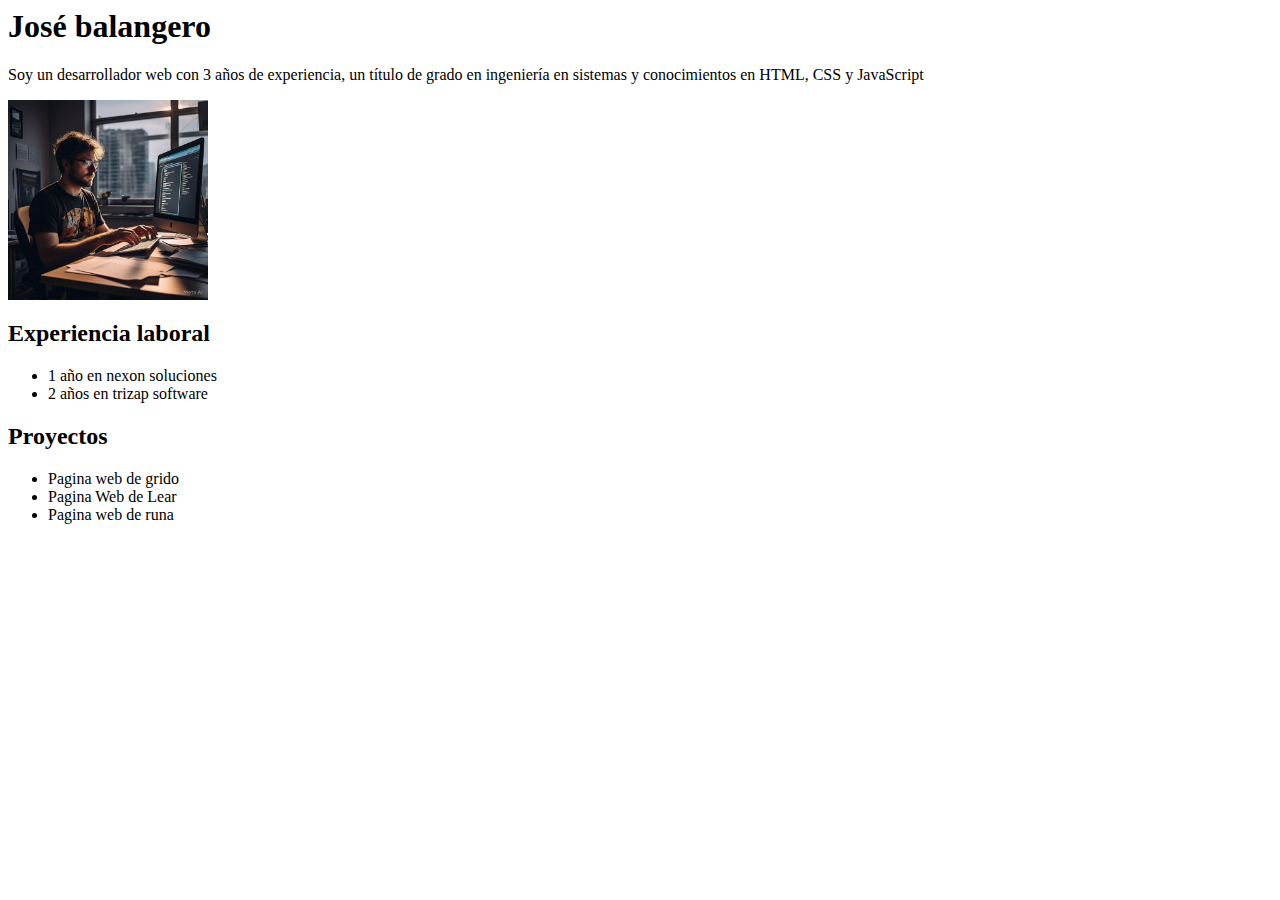
==== index.html @ 72ecb2b9 "inicializacion de proyecto" ====
<index.html>
    <head></head>
<title>Portfolio Profesional </title>
    </head>

<body></body>
<h1>José balangero</h1>
<p>Soy un  desarrollador web con 3 años de experiencia, un título de grado en ingeniería en sistemas y conocimientos en HTML, CSS y JavaScript</p>
<img src="imagenes/mi-foto.jpg" width="200">
<h2>Experiencia laboral</h2>
<ul>
    <li>1 año en nexon soluciones</li>
    <li>2 años en trizap software</li>
</ul>
<h2>Proyectos</h2>
<ul>
    <li>Pagina web de grido</li>
    <li>Pagina Web de Lear</li>
    <li>Pagina web de runa</li>
</ul>

</body>
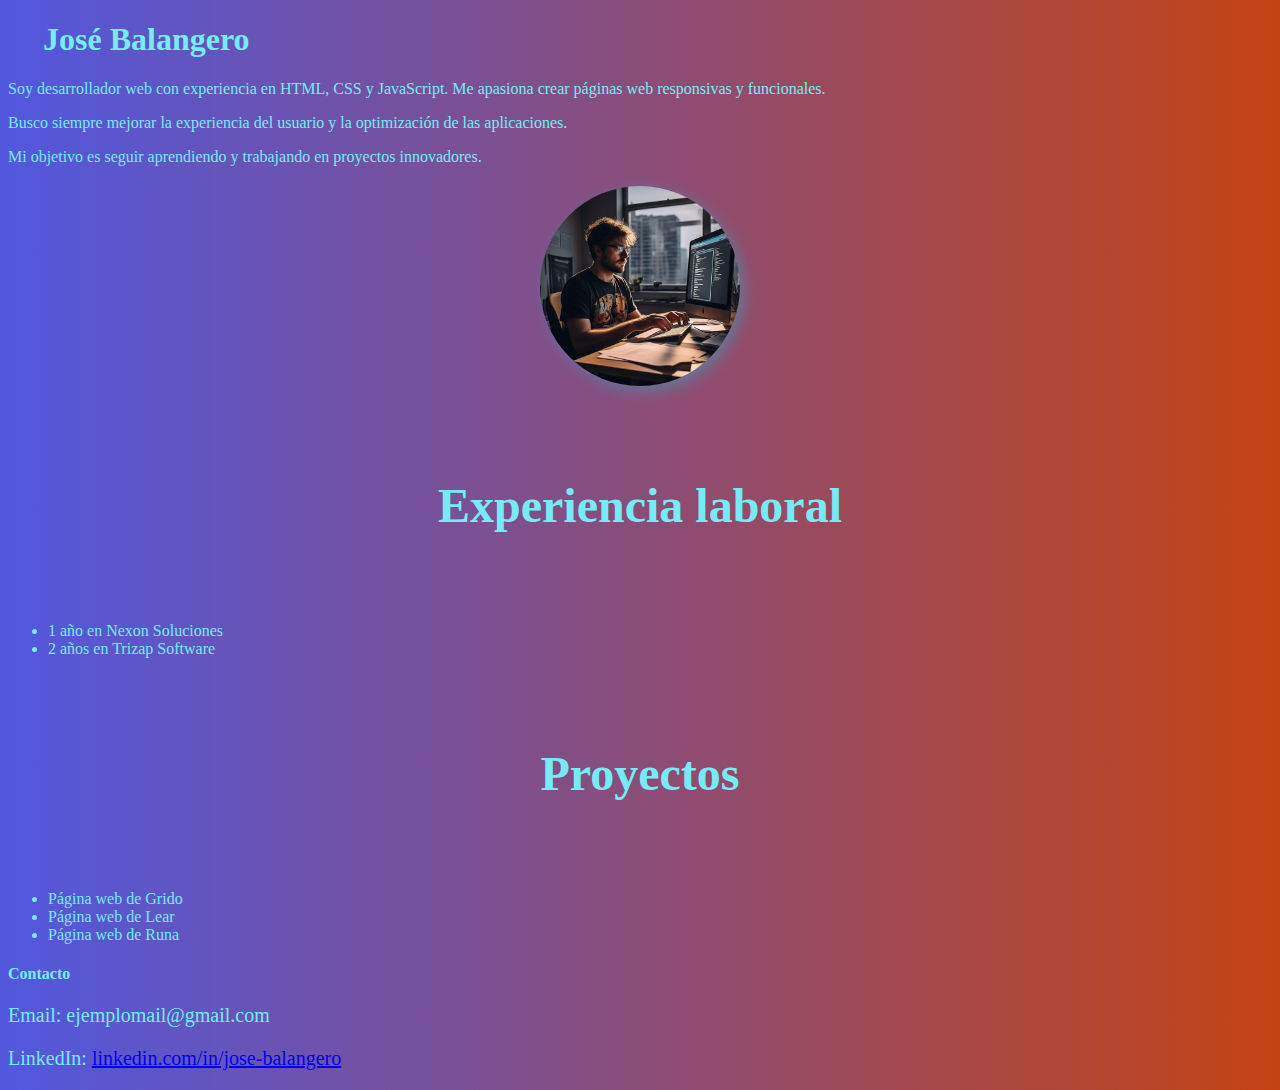
==== commit 8a36bd39: "primer css" ====
--- a/index.html
+++ b/index.html
@@ -1,22 +1,38 @@
-<index.html>
-    <head></head>
-<title>Portfolio Profesional </title>
-    </head>
+<!DOCTYPE html>
+<html lang="es">
 
-<body></body>
-<h1>José balangero</h1>
-<p>Soy un  desarrollador web con 3 años de experiencia, un título de grado en ingeniería en sistemas y conocimientos en HTML, CSS y JavaScript</p>
-<img src="imagenes/mi-foto.jpg" width="200">
-<h2>Experiencia laboral</h2>
-<ul>
-    <li>1 año en nexon soluciones</li>
-    <li>2 años en trizap software</li>
-</ul>
-<h2>Proyectos</h2>
-<ul>
-    <li>Pagina web de grido</li>
-    <li>Pagina Web de Lear</li>
-    <li>Pagina web de runa</li>
-</ul>
+<head>
+    <title>Portfolio Profesional</title>
+    <link rel="stylesheet" href="estilo/style1.css">
+</head>
 
-</body>+<body>
+    <h1>José Balangero</h1>
+    <p>Soy desarrollador web  con experiencia en HTML, CSS y JavaScript. Me apasiona crear páginas web responsivas y funcionales.</p>
+    <p>Busco siempre mejorar la experiencia del usuario y la optimización de las aplicaciones.</p>
+    <p>Mi objetivo es seguir aprendiendo y trabajando en proyectos innovadores.</p>
+
+    <img src="imagenes/mi-foto.jpg" alt="Mi foto de perfil" class="perfil-img">
+
+    <div class="contenedor">
+         <h2>Experiencia laboral</h2>
+    </div>
+    <ul>
+        <li>1 año en Nexon Soluciones</li>
+        <li>2 años en Trizap Software</li>
+    </ul>
+    <div class="contenedor">
+    <h2>Proyectos</h2>
+    </div>
+    <ul>
+        <li>Página web de Grido</li>
+        <li>Página web de Lear</li>
+        <li>Página web de Runa</li>
+    </ul>
+
+    <h4>Contacto</h4>
+    <p class="contactos">Email: ejemplomail@gmail.com</p>
+    <p class="contactos">LinkedIn: <a href="#">linkedin.com/in/jose-balangero</a></p>
+</body>
+
+</html>
--- a/estilo/style1.css
+++ b/estilo/style1.css
@@ -0,0 +1,30 @@
+/* Estilo para la imagen de perfil */
+.perfil-img {
+    width: 200px; /* Ajusta el ancho de la imagen */
+    height: auto; /* Mantiene la proporción */
+    border-radius: 75%; /* Hace la imagen circular */
+    box-shadow: 5px 5px 15px rgba(0, 221, 246, 0.3); /* Agrega una sombra */
+    display: block; /* Permite aplicar márgenes automáticos */
+    margin: 20px auto; /* Centra la imagen horizontalmente */
+}
+body {
+    background: linear-gradient(to right, #5158df, #c34213);
+}
+body{
+    color: #76ebf4
+}
+h1 {
+    margin-left: 35px;
+}
+.contenedor {
+    display: flex;            /* Flexbox para alineación */
+    justify-content: center;  /* Centrar horizontalmente */
+    align-items: center;      /* Centrar verticalmente */
+    height: 200px;            /* Ocupa el alto total de la pantalla */
+    font-weight: bold;
+    font-size: 32px;
+}
+.contactos{
+    
+    font-size: 20px;
+}
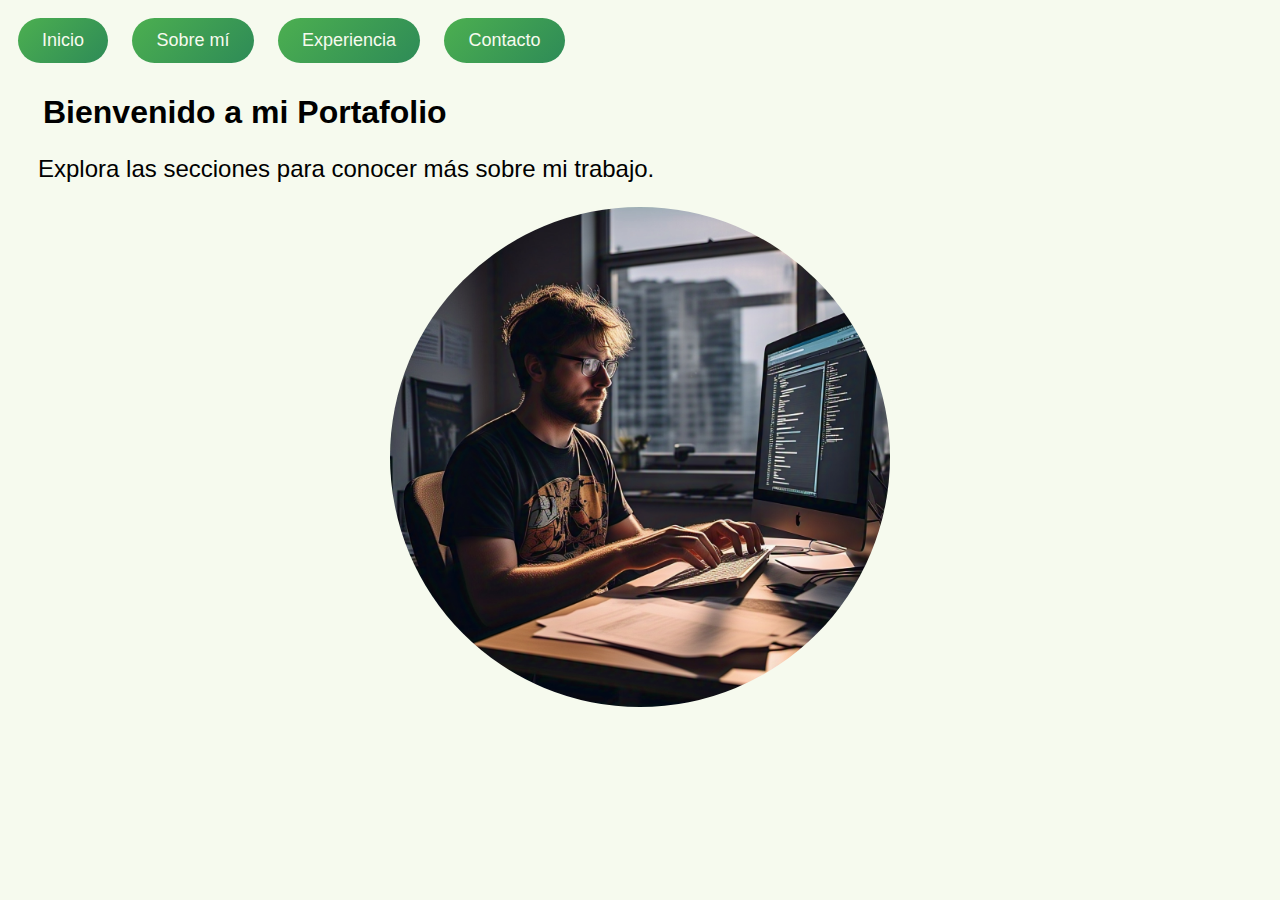
==== commit aa2bba85: "finalizado" ====
--- a/index.html
+++ b/index.html
@@ -2,37 +2,25 @@
 <html lang="es">
 
 <head>
-    <title>Portfolio Profesional</title>
     <link rel="stylesheet" href="estilo/style1.css">
+    <title>Mi Portafolio</title>
+    <link href="https://fonts.googleapis.com/css2?family=Oswald:wght@200..700&display=swap">
 </head>
 
 <body>
-    <h1>José Balangero</h1>
-    <p>Soy desarrollador web  con experiencia en HTML, CSS y JavaScript. Me apasiona crear páginas web responsivas y funcionales.</p>
-    <p>Busco siempre mejorar la experiencia del usuario y la optimización de las aplicaciones.</p>
-    <p>Mi objetivo es seguir aprendiendo y trabajando en proyectos innovadores.</p>
 
-    <img src="imagenes/mi-foto.jpg" alt="Mi foto de perfil" class="perfil-img">
+    <nav>
+        <a class="boton" href="index.html">Inicio</a>
+        <a class="boton" href="descripcion.html">Sobre mí</a>
 
-    <div class="contenedor">
-         <h2>Experiencia laboral</h2>
-    </div>
-    <ul>
-        <li>1 año en Nexon Soluciones</li>
-        <li>2 años en Trizap Software</li>
-    </ul>
-    <div class="contenedor">
-    <h2>Proyectos</h2>
-    </div>
-    <ul>
-        <li>Página web de Grido</li>
-        <li>Página web de Lear</li>
-        <li>Página web de Runa</li>
-    </ul>
+        <a class="boton" href="experiencia.html">Experiencia</a>
+        <a class="boton" href="contacto.html">Contacto</a>
+    </nav>
 
-    <h4>Contacto</h4>
-    <p class="contactos">Email: ejemplomail@gmail.com</p>
-    <p class="contactos">LinkedIn: <a href="#">linkedin.com/in/jose-balangero</a></p>
+    <h1>Bienvenido a mi Portafolio</h1>
+    <p class="desc">Explora las secciones para conocer más sobre mi trabajo.</p>
+    <img class="perfil-img" src="imagenes/mi-foto.jpg" alt="Mi foto de perfil">
+
 </body>
 
-</html>
+</html>--- a/estilo/style1.css
+++ b/estilo/style1.css
@@ -1,30 +1,40 @@
 /* Estilo para la imagen de perfil */
 .perfil-img {
-    width: 200px; /* Ajusta el ancho de la imagen */
-    height: auto; /* Mantiene la proporción */
-    border-radius: 75%; /* Hace la imagen circular */
-    box-shadow: 5px 5px 15px rgba(0, 221, 246, 0.3); /* Agrega una sombra */
-    display: block; /* Permite aplicar márgenes automáticos */
-    margin: 20px auto; /* Centra la imagen horizontalmente */
+    width: 500px;
+    height: auto;
+    border-radius: 75%;
+    display: block;
+    margin: 20px auto;
+
 }
+
 body {
-    background: linear-gradient(to right, #5158df, #c34213);
+    font-family: Oswald, sans-serif;
+    background: #f6faee;  
+    color: #000000;
 }
-body{
-    color: #76ebf4
+p {
+    font-family: Oswald, sans-serif;
+
+    margin-left:30px;
+    font-size: large;
 }
-h1 {
+
+h1,h2 {
+    font-family: Oswald, sans-serif;
     margin-left: 35px;
 }
-.contenedor {
-    display: flex;            /* Flexbox para alineación */
-    justify-content: center;  /* Centrar horizontalmente */
-    align-items: center;      /* Centrar verticalmente */
-    height: 200px;            /* Ocupa el alto total de la pantalla */
-    font-weight: bold;
-    font-size: 32px;
+.desc {
+    font-size: x-large;
 }
-.contactos{
-    
-    font-size: 20px;
-}
+/* botones*/
+.boton {
+    display: inline-block;         
+    padding: 12px 24px;      
+    margin: 10px;                
+    font-size: 18px;              
+    color: #f6faee;                 
+    background: linear-gradient(135deg, #4CAF50, #2E8B57); 
+    text-decoration: none;      
+    border-radius: 30px;         
+}